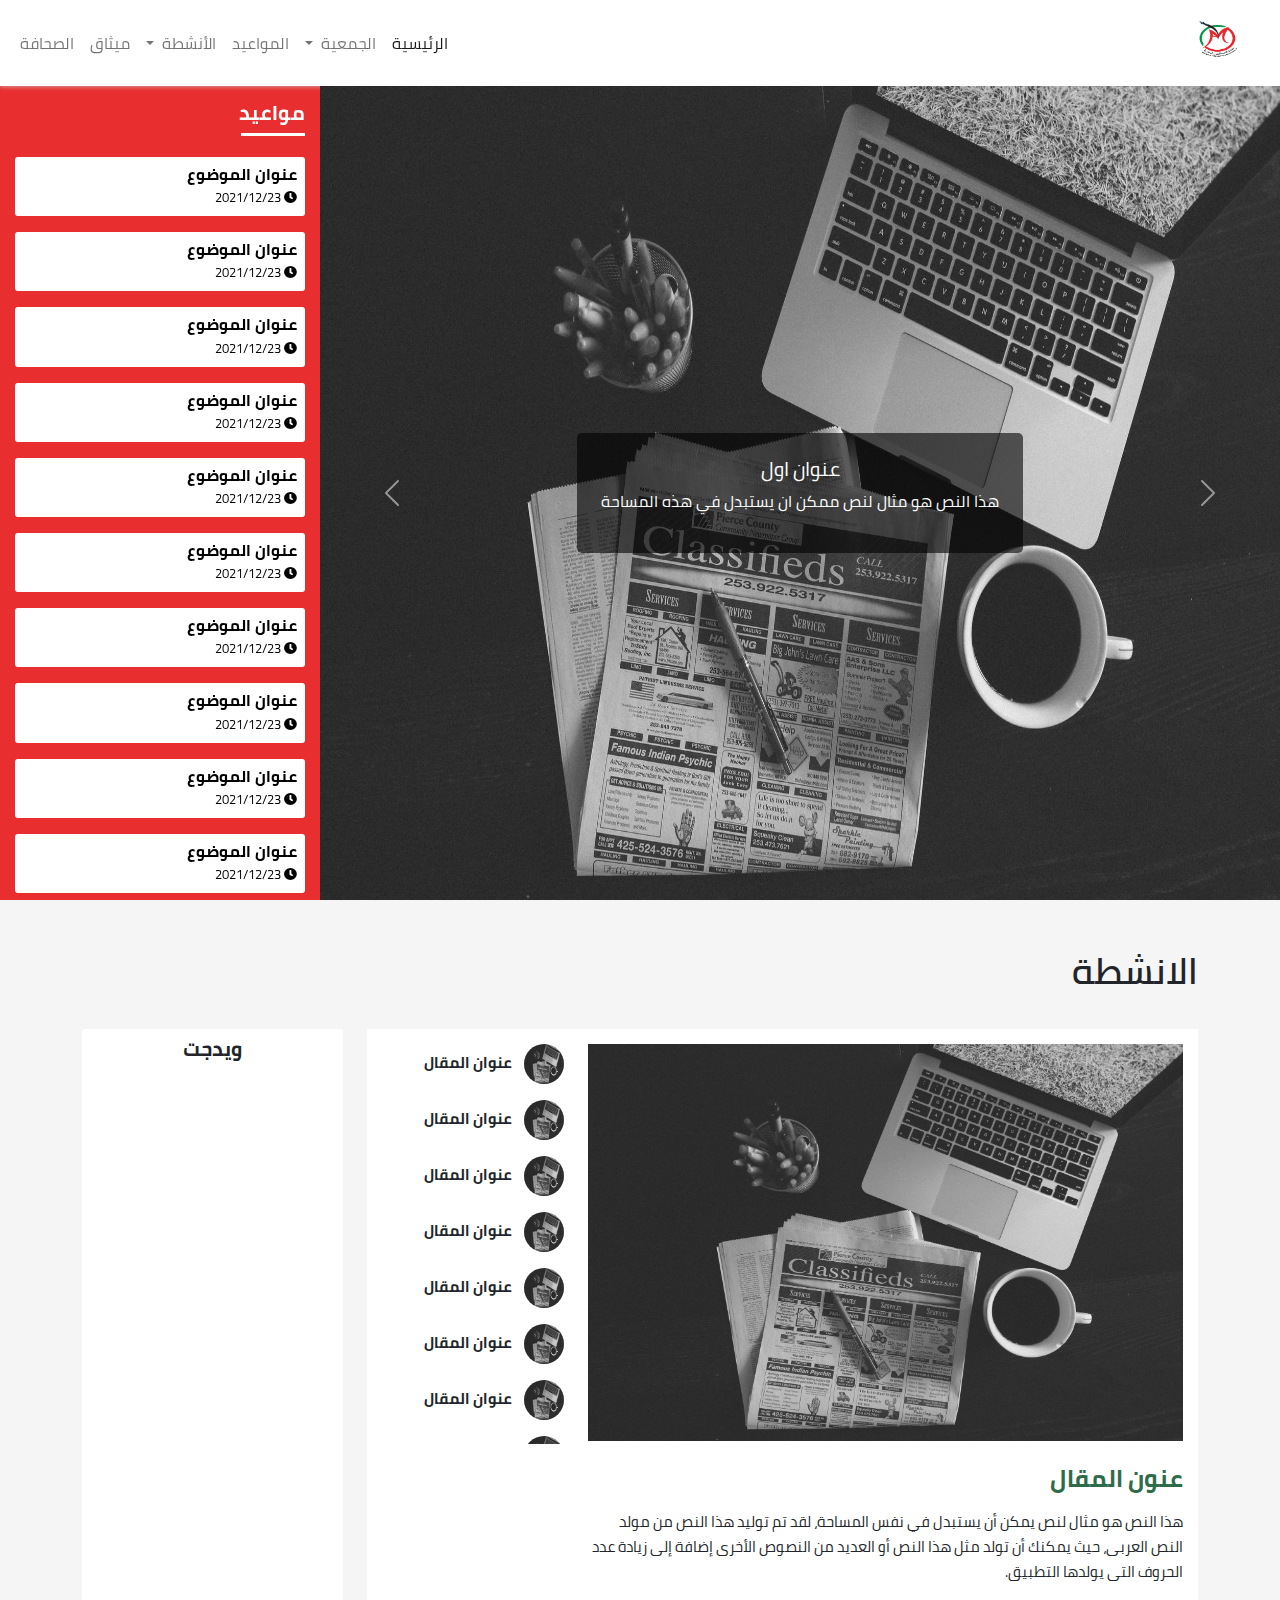
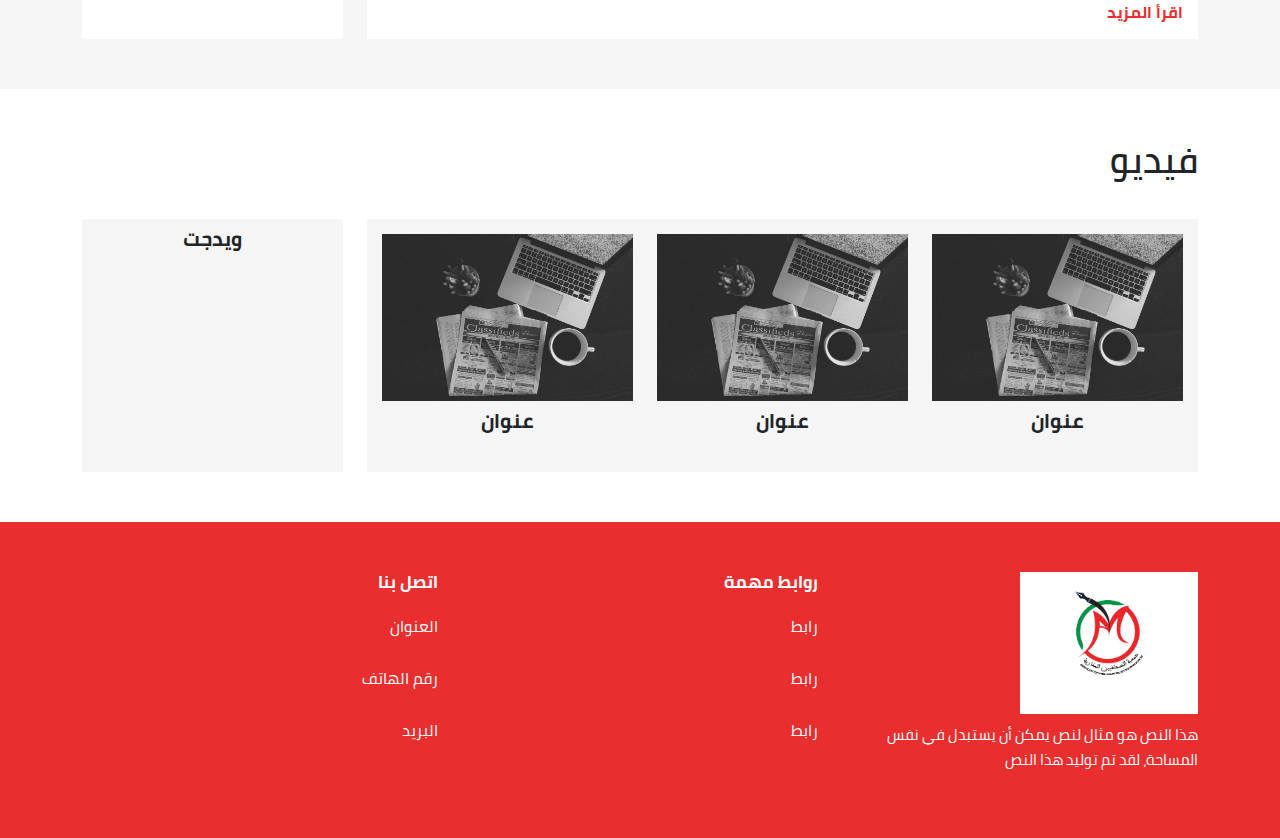
==== index.html @ e1cb7a07 "new site" ====
<!DOCTYPE html>
<html lang="en">
  <head>
    <meta charset="UTF-8" />
    <meta http-equiv="X-UA-Compatible" content="IE=edge" />
    <meta name="viewport" content="width=device-width, initial-scale=1.0" />
    <title>Home</title>
    <link rel="stylesheet" href="css/bootstrap.rtl.min.css" />
    <link rel="stylesheet" href="css/fontawesome-all.min.css" />
    <link rel="stylesheet" href="css/style.css" />
  </head>

  <body dir="rtl">
    <!-- Nav Bar Area -->

    <nav class="navbar navbar-expand-lg navbar-light">
      <div class="container-fluid">
        <a class="navbar-brand" href="#">
          <img src="imgs/logo.jpg" alt="logo" width="100" height="60" />
        </a>
        <button
          class="navbar-toggler"
          type="button"
          data-bs-toggle="collapse"
          data-bs-target="#navbarSupportedContent"
          aria-controls="navbarSupportedContent"
          aria-expanded="false"
          aria-label="Toggle navigation"
        >
          <span class="navbar-toggler-icon"></span>
        </button>
        <div class="collapse navbar-collapse" id="navbarSupportedContent">
          <ul class="navbar-nav ms-auto mb-2 mb-lg-0">
            <li class="nav-item">
              <a class="nav-link active" aria-current="page" href="#"
                >الرئيسية
              </a>
            </li>
            <!-- DropDown  -->
            <li class="nav-item dropdown">
              <a
                class="nav-link dropdown-toggle"
                href="#"
                id="navbarDropdown"
                role="button"
                data-bs-toggle="dropdown"
                aria-expanded="false"
              >
                الجمعية
              </a>
              <ul class="dropdown-menu" aria-labelledby="navbarDropdown">
                <li><a class="dropdown-item" href="#">المكتب المغربي </a></li>
                <li><a class="dropdown-item" href="#">القانون الأساسي </a></li>
                <li><hr class="dropdown-divider" /></li>
                <li>
                  <a class="dropdown-item" href="#">رابط اخر </a>
                </li>
              </ul>
            </li>
            <li class="nav-item">
              <a class="nav-link" href="#">المواعيد</a>
            </li>
            <!-- DropDown  -->
            <li class="nav-item dropdown">
              <a
                class="nav-link dropdown-toggle"
                href="#"
                id="navbarDropdown"
                role="button"
                data-bs-toggle="dropdown"
                aria-expanded="false"
              >
                الأنشطة
              </a>
              <ul class="dropdown-menu" aria-labelledby="navbarDropdown">
                <li><a class="dropdown-item" href="#">ألبوم صور </a></li>
                <li><a class="dropdown-item" href="#">فيديو </a></li>
                <li><hr class="dropdown-divider" /></li>
                <li>
                  <a class="dropdown-item" href="#">تدوين </a>
                </li>
              </ul>
            </li>
            <li class="nav-item">
              <a class="nav-link" href="#" tabindex="-1" aria-disabled="true"
                >ميثاق</a
              >
            </li>
            <li class="nav-item">
              <a class="nav-link" href="#" tabindex="-1" aria-disabled="true"
                >الصحافة
              </a>
            </li>
          </ul>
        </div>
      </div>
    </nav>

    <!-- :/End Navbar Area  -->

    <section class="main-slider">
      <div class="h-100">
        <div class="row h-100">
          <div class="col-lg-9 h-100 p-0">
            <!-- Slider -->
            <div
              id="carouselExampleCaptions"
              class="carousel slide h-100"
              data-bs-ride="carousel"
            >
              <div class="carousel-inner h-100">
                <div class="carousel-item active h-100">
                  <img
                    src="imgs/slide1.jpeg"
                    class="d-block h-100 w-100"
                    alt="slide 1 "
                  />
                  <!-- Caption -->
                  <div class="carousel-caption">
                    <h5>عنوان اول</h5>
                    <p>هذا النص هو مثال لنص ممكن ان يستبدل في هذه المساحة</p>
                  </div>
                </div>
                <div class="carousel-item h-100">
                  <img
                    src="imgs/slide2.jpeg"
                    class="d-block w-100 h-100"
                    alt="slide 2 "
                  />
                  <!-- Caption -->
                  <div class="carousel-caption">
                    <h5>عنوان اول</h5>
                    <p>هذا النص هو مثال لنص ممكن ان يستبدل في هذه المساحة</p>
                  </div>
                </div>
                <div class="carousel-item h-100">
                  <img
                    src="imgs/slide3.jpeg"
                    class="d-block h-100 w-100"
                    alt="slide 3 "
                  />
                  <!-- Caption -->
                  <div class="carousel-caption">
                    <h5>عنوان اول</h5>
                    <p>هذا النص هو مثال لنص ممكن ان يستبدل في هذه المساحة</p>
                  </div>
                </div>
              </div>
              <button
                class="carousel-control-prev"
                type="button"
                data-bs-target="#carouselExampleCaptions"
                data-bs-slide="prev"
              >
                <span
                  class="carousel-control-prev-icon"
                  aria-hidden="true"
                ></span>
                <span class="visually-hidden">Previous</span>
              </button>
              <button
                class="carousel-control-next"
                type="button"
                data-bs-target="#carouselExampleCaptions"
                data-bs-slide="next"
              >
                <span
                  class="carousel-control-next-icon"
                  aria-hidden="true"
                ></span>
                <span class="visually-hidden">Next</span>
              </button>
            </div>
          </div>
          <div class="col-lg-3 h-100 p-0">
            <div class="dates">
              <h5 class="fw-bold position-relative">مواعيد</h5>
              <!-- date divs  -->
              <a href="#" class="my-date">
                <h6 class="fw-bold m-0">عنوان الموضوع</h6>
                <small>
                  <i class="fas fa-clock"></i>
                  <span>2021/12/23</span>
                </small>
              </a>
              <a href="#" class="my-date">
                <h6 class="fw-bold m-0">عنوان الموضوع</h6>
                <small>
                  <i class="fas fa-clock"></i>
                  <span>2021/12/23</span>
                </small>
              </a>
              <a href="#" class="my-date">
                <h6 class="fw-bold m-0">عنوان الموضوع</h6>
                <small>
                  <i class="fas fa-clock"></i>
                  <span>2021/12/23</span>
                </small>
              </a>
              <a href="#" class="my-date">
                <h6 class="fw-bold m-0">عنوان الموضوع</h6>
                <small>
                  <i class="fas fa-clock"></i>
                  <span>2021/12/23</span>
                </small>
              </a>
              <a href="#" class="my-date">
                <h6 class="fw-bold m-0">عنوان الموضوع</h6>
                <small>
                  <i class="fas fa-clock"></i>
                  <span>2021/12/23</span>
                </small>
              </a>
              <a href="#" class="my-date">
                <h6 class="fw-bold m-0">عنوان الموضوع</h6>
                <small>
                  <i class="fas fa-clock"></i>
                  <span>2021/12/23</span>
                </small>
              </a>
              <a href="#" class="my-date">
                <h6 class="fw-bold m-0">عنوان الموضوع</h6>
                <small>
                  <i class="fas fa-clock"></i>
                  <span>2021/12/23</span>
                </small>
              </a>
              <a href="#" class="my-date">
                <h6 class="fw-bold m-0">عنوان الموضوع</h6>
                <small>
                  <i class="fas fa-clock"></i>
                  <span>2021/12/23</span>
                </small>
              </a>
              <a href="#" class="my-date">
                <h6 class="fw-bold m-0">عنوان الموضوع</h6>
                <small>
                  <i class="fas fa-clock"></i>
                  <span>2021/12/23</span>
                </small>
              </a>
              <a href="#" class="my-date">
                <h6 class="fw-bold m-0">عنوان الموضوع</h6>
                <small>
                  <i class="fas fa-clock"></i>
                  <span>2021/12/23</span>
                </small>
              </a>
            </div>
          </div>
        </div>
      </div>
    </section>

    <!-- Activities -->
    <section class="activities">
      <div class="container">
        <h2>الانشطة</h2>

        <div class="row">
          <div class="col-lg-9">
            <div class="current-activity-holder">
              <div class="row">
                <!-- the current activity  -->
                <div class="col-lg-9 current-activity">
                  <img src="imgs/slide1.jpeg" class="w-100" alt="caption" />
                  <div class="content">
                    <h4 class="fw-bold">عنون المقال</h4>
                    <p>
                      هذا النص هو مثال لنص يمكن أن يستبدل في نفس المساحة، لقد تم
                      توليد هذا النص من مولد النص العربى، حيث يمكنك أن تولد مثل
                      هذا النص أو العديد من النصوص الأخرى إضافة إلى زيادة عدد
                      الحروف التى يولدها التطبيق.
                    </p>
                    <a href="#">اقرأ المزيد </a>
                  </div>
                </div>
                <!-- other activities  -->
                <div class="col-lg-3">
                  <div class="other-activities">
                    <div class="activity-contnt">
                      <img
                        src="imgs/slide1.jpeg"
                        class="rounded-circle me-2"
                        width="40"
                        height="40"
                        alt="other"
                      />
                      <span class="fw-bold">عنوان المقال </span>
                    </div>
                    <div class="activity-contnt">
                      <img
                        src="imgs/slide1.jpeg"
                        class="rounded-circle me-2"
                        width="40"
                        height="40"
                        alt="other"
                      />
                      <span class="fw-bold">عنوان المقال </span>
                    </div>
                    <div class="activity-contnt">
                      <img
                        src="imgs/slide1.jpeg"
                        class="rounded-circle me-2"
                        width="40"
                        height="40"
                        alt="other"
                      />
                      <span class="fw-bold">عنوان المقال </span>
                    </div>
                    <div class="activity-contnt">
                      <img
                        src="imgs/slide1.jpeg"
                        class="rounded-circle me-2"
                        width="40"
                        height="40"
                        alt="other"
                      />
                      <span class="fw-bold">عنوان المقال </span>
                    </div>
                    <div class="activity-contnt">
                      <img
                        src="imgs/slide1.jpeg"
                        class="rounded-circle me-2"
                        width="40"
                        height="40"
                        alt="other"
                      />
                      <span class="fw-bold">عنوان المقال </span>
                    </div>
                    <div class="activity-contnt">
                      <img
                        src="imgs/slide1.jpeg"
                        class="rounded-circle me-2"
                        width="40"
                        height="40"
                        alt="other"
                      />
                      <span class="fw-bold">عنوان المقال </span>
                    </div>
                    <div class="activity-contnt">
                      <img
                        src="imgs/slide1.jpeg"
                        class="rounded-circle me-2"
                        width="40"
                        height="40"
                        alt="other"
                      />
                      <span class="fw-bold">عنوان المقال </span>
                    </div>
                    <div class="activity-contnt">
                      <img
                        src="imgs/slide1.jpeg"
                        class="rounded-circle me-2"
                        width="40"
                        height="40"
                        alt="other"
                      />
                      <span class="fw-bold">عنوان المقال </span>
                    </div>
                    <div class="activity-contnt">
                      <img
                        src="imgs/slide1.jpeg"
                        class="rounded-circle me-2"
                        width="40"
                        height="40"
                        alt="other"
                      />
                      <span class="fw-bold">عنوان المقال </span>
                    </div>
                    <div class="activity-contnt">
                      <img
                        src="imgs/slide1.jpeg"
                        class="rounded-circle me-2"
                        width="40"
                        height="40"
                        alt="other"
                      />
                      <span class="fw-bold">عنوان المقال </span>
                    </div>
                    <div class="activity-contnt">
                      <img
                        src="imgs/slide1.jpeg"
                        class="rounded-circle me-2"
                        width="40"
                        height="40"
                        alt="other"
                      />
                      <span class="fw-bold">عنوان المقال </span>
                    </div>
                  </div>
                </div>
              </div>
            </div>
          </div>

          <div class="col-lg-3">
            <div class="widget h-100">
              <h5 class="fw-bold text-center">ويدجت</h5>
            </div>
          </div>
        </div>
      </div>
    </section>

    <!-- End Activities  -->

    <!-- Videos -->

    <section class="activities videos">
      <div class="container">
        <h2>فيديو</h2>

        <div class="row">
          <div class="col-lg-9">
            <div class="current-activity-holder video-holder">
              <div class="row">
                <!-- the current activity  -->
                <div class="col-lg-4 current-activity">
                  <img src="imgs/slide1.jpeg" class="w-100" alt="caption" />
                  <h5 class="text-center mt-2 fw-bold">عنوان </h5>
                </div>
                <div class="col-lg-4 current-activity">
                  <img src="imgs/slide1.jpeg" class="w-100" alt="caption" />
                  <h5 class="text-center mt-2 fw-bold">عنوان </h5>
                </div>
                <div class="col-lg-4 current-activity">
                  <img src="imgs/slide1.jpeg" class="w-100" alt="caption" />
                  <h5 class="text-center mt-2 fw-bold">عنوان </h5>
                </div>
              </div>
            </div>
          </div>

          <div class="col-lg-3">
            <div class="widget h-100">
              <h5 class="fw-bold text-center">ويدجت</h5>
            </div>
          </div>
        </div>
      </div>
    </section>
    <!-- :/End Videos -->

    <!-- Footer Area  -->

    <footer>
      <div class="container">
        <div class="row">
          <div class="col-md-4">
            <div class="content">
              <img src="imgs/logo.jpg" alt="logo" class="w-50" />
              <p class="lead">
                هذا النص هو مثال لنص يمكن أن يستبدل في نفس المساحة، لقد تم توليد
                هذا النص
              </p>
            </div>
          </div>
          <div class="col-md-4">
            <div class="content">
              <h4 class="font-weigt-bold">روابط مهمة</h4>
              <ul class="list-unstyled">
                <li><a href="#"> رابط </a></li>
                <li><a href="#"> رابط </a></li>
                <li><a href="#"> رابط </a></li>
              </ul>
            </div>
          </div>
          <div class="col-md-4">
            <div class="content">
              <h4 class="font-weigt-bold">اتصل بنا</h4>
              <ul class="list-unstyled">
                <li>
                  <a href="#"> العنوان </a>
                </li>
                <li>
                  <a href="#"> رقم الهاتف </a>
                </li>
                <li>
                  <a href="#"> البريد </a>
                </li>
              </ul>
            </div>
          </div>
        </div>
      </div>
    </footer>
    <!-- :/ End footer Area  -->

    <script src="js/jquery-3.2.1.min.js"></script>
    <script src="js/popper.min.js"></script>
    <script src="js/bootstrap.min.js"></script>
    <script src="js/main.js"></script>
  </body>
</html>
---- css/style.css ----
@font-face {
  font-family: "cairo";
  src: url(../fonts/Cairo-Bold.ttf);
  font-weight: 700; }
@font-face {
  font-family: "cairo";
  src: url(../fonts/Cairo-Regular.ttf);
  font-weight: normal; }
@font-face {
  font-family: "cairo";
  src: url(../fonts/Cairo-SemiBold.ttf);
  font-weight: 600; }
body {
  font-family: "cairo"; }

/*nav bar */
.navbar {
  background-color: #fff;
  box-shadow: 0 0 5px #ccc; }
  .navbar .navbar-brand img {
    mix-blend-mode: multiply; }

.main-slider {
  height: calc(100vh - 86px); }
  .main-slider .row {
    margin: 0; }
  @media (max-width: 991px) {
    .main-slider {
      height: auto; } }
  .main-slider .carousel-caption {
    left: auto;
    right: 50%;
    bottom: auto;
    top: 50%;
    transform: translate(50%, -50%);
    background-color: rgba(0, 0, 0, 0.6);
    padding: 24px;
    border-radius: 5px; }
  .main-slider .dates {
    height: 100%;
    overflow: auto;
    padding: 15px;
    background-color: #e92e30;
    /* Track */
    /* Handle */ }
    @media (max-width: 991px) {
      .main-slider .dates {
        height: 450px; } }
    .main-slider .dates::-webkit-scrollbar {
      width: 5px; }
    .main-slider .dates::-webkit-scrollbar-track {
      background: #f1f1f1; }
    .main-slider .dates::-webkit-scrollbar-thumb {
      background: #2e6c49; }
    .main-slider .dates h5 {
      color: #fff;
      margin-bottom: 32px; }
      .main-slider .dates h5::after {
        content: " ";
        position: absolute;
        bottom: -11px;
        right: 0;
        width: 22%;
        height: 3px;
        background-color: #fff;
        display: block; }
    .main-slider .dates .my-date {
      padding: 8px;
      background-color: #fff;
      border-radius: 3px;
      margin-bottom: 16px;
      display: block;
      color: #000;
      text-decoration: none;
      position: relative;
      transition: .3s;
      overflow: hidden; }
      .main-slider .dates .my-date::after {
        content: '';
        display: block;
        position: absolute;
        right: 0;
        top: 0;
        width: 0;
        height: 100%;
        background-color: #f1f1f1;
        transition: .3s;
        z-index: 2; }
      .main-slider .dates .my-date:hover::after {
        width: 100%; }
      .main-slider .dates .my-date h6 {
        position: relative;
        z-index: 3; }
      .main-slider .dates .my-date small {
        font-size: 13px;
        position: relative;
        z-index: 4; }
    .main-slider .dates .my-date:last-of-type {
      margin-bottom: 0; }

.activities {
  padding: 50px 0;
  background-color: #f5f5f5; }
  .activities h2 {
    margin-bottom: 36px;
    font-weight: 600;
    font-size: 36px; }
  .activities .current-activity-holder {
    background-color: #fff;
    padding: 15px;
    /* Track */
    /* Handle */ }
    .activities .current-activity-holder::-webkit-scrollbar {
      width: 7px; }
    .activities .current-activity-holder::-webkit-scrollbar-track {
      background: #f1f1f1; }
    .activities .current-activity-holder::-webkit-scrollbar-thumb {
      background: #e92e30; }
  .activities .current-activity .content {
    margin-top: 24px; }
    @media (max-width: 991px) {
      .activities .current-activity .content {
        margin-bottom: 24px; } }
    .activities .current-activity .content h4 {
      color: #2e6c49;
      margin-bottom: 16px; }
    .activities .current-activity .content p {
      font-size: 15px;
      line-height: 25px; }
    .activities .current-activity .content a {
      color: #e92e30;
      text-decoration: none;
      font-weight: bold; }
  .activities .other-activities {
    height: 400px;
    overflow: auto; }
    .activities .other-activities .activity-contnt {
      margin-bottom: 16px; }
      .activities .other-activities .activity-contnt span {
        font-size: 15px;
        font-weight: 600; }
  .activities .widget {
    background-color: #fff;
    padding: 8px;
    border-radius: 3px; }

.videos {
  background-color: #ffffff; }
  .videos .video-holder, .videos .widget {
    background-color: #f5f5f5; }
    .videos .video-holder h5, .videos .widget h5 {
      margin-bottom: 24px; }

footer {
  background-color: #e92e30;
  padding: 50px 0; }
  footer .content img {
    margin-bottom: 8px; }
  footer .content p.lead {
    color: #fff;
    font-size: 15px;
    line-height: 25px; }
  footer .content h4 {
    color: #fff;
    font-size: 17px;
    font-weight: bold; }
  footer .content li a {
    text-decoration: none;
    color: #fff;
    display: block;
    padding: 14px 0 14px; }

/*articles*/
.articles {
  padding: 50px 0;
  background-color: #f5f5f5; }
  .articles h1 {
    margin-bottom: 36px;
    font-weight: bold;
    color: #2e6c49; }
  .articles .article-content {
    background-color: #fff;
    margin: 0;
    padding: 15px 8px;
    margin-bottom: 24px; }
    .articles .article-content .article-text h4 {
      margin-bottom: 16px;
      font-size: 17px; }
      .articles .article-content .article-text h4 a {
        color: #e92e30;
        text-decoration: none; }
      .articles .article-content .article-text h4 small {
        color: #2e6c49;
        font-size: 12px; }
    .articles .article-content .article-text p {
      font-size: 14px;
      line-height: 24px; }
      .articles .article-content .article-text p a {
        color: #e92e30;
        font-weight: bold;
        text-decoration: none;
        display: block;
        margin-top: 8px; }

.article-page .breadcrumb {
  padding: 8px;
  background-color: #fff; }
  .article-page .breadcrumb a {
    text-decoration: none;
    color: #e92e30; }

/*# sourceMappingURL=style.css.map */
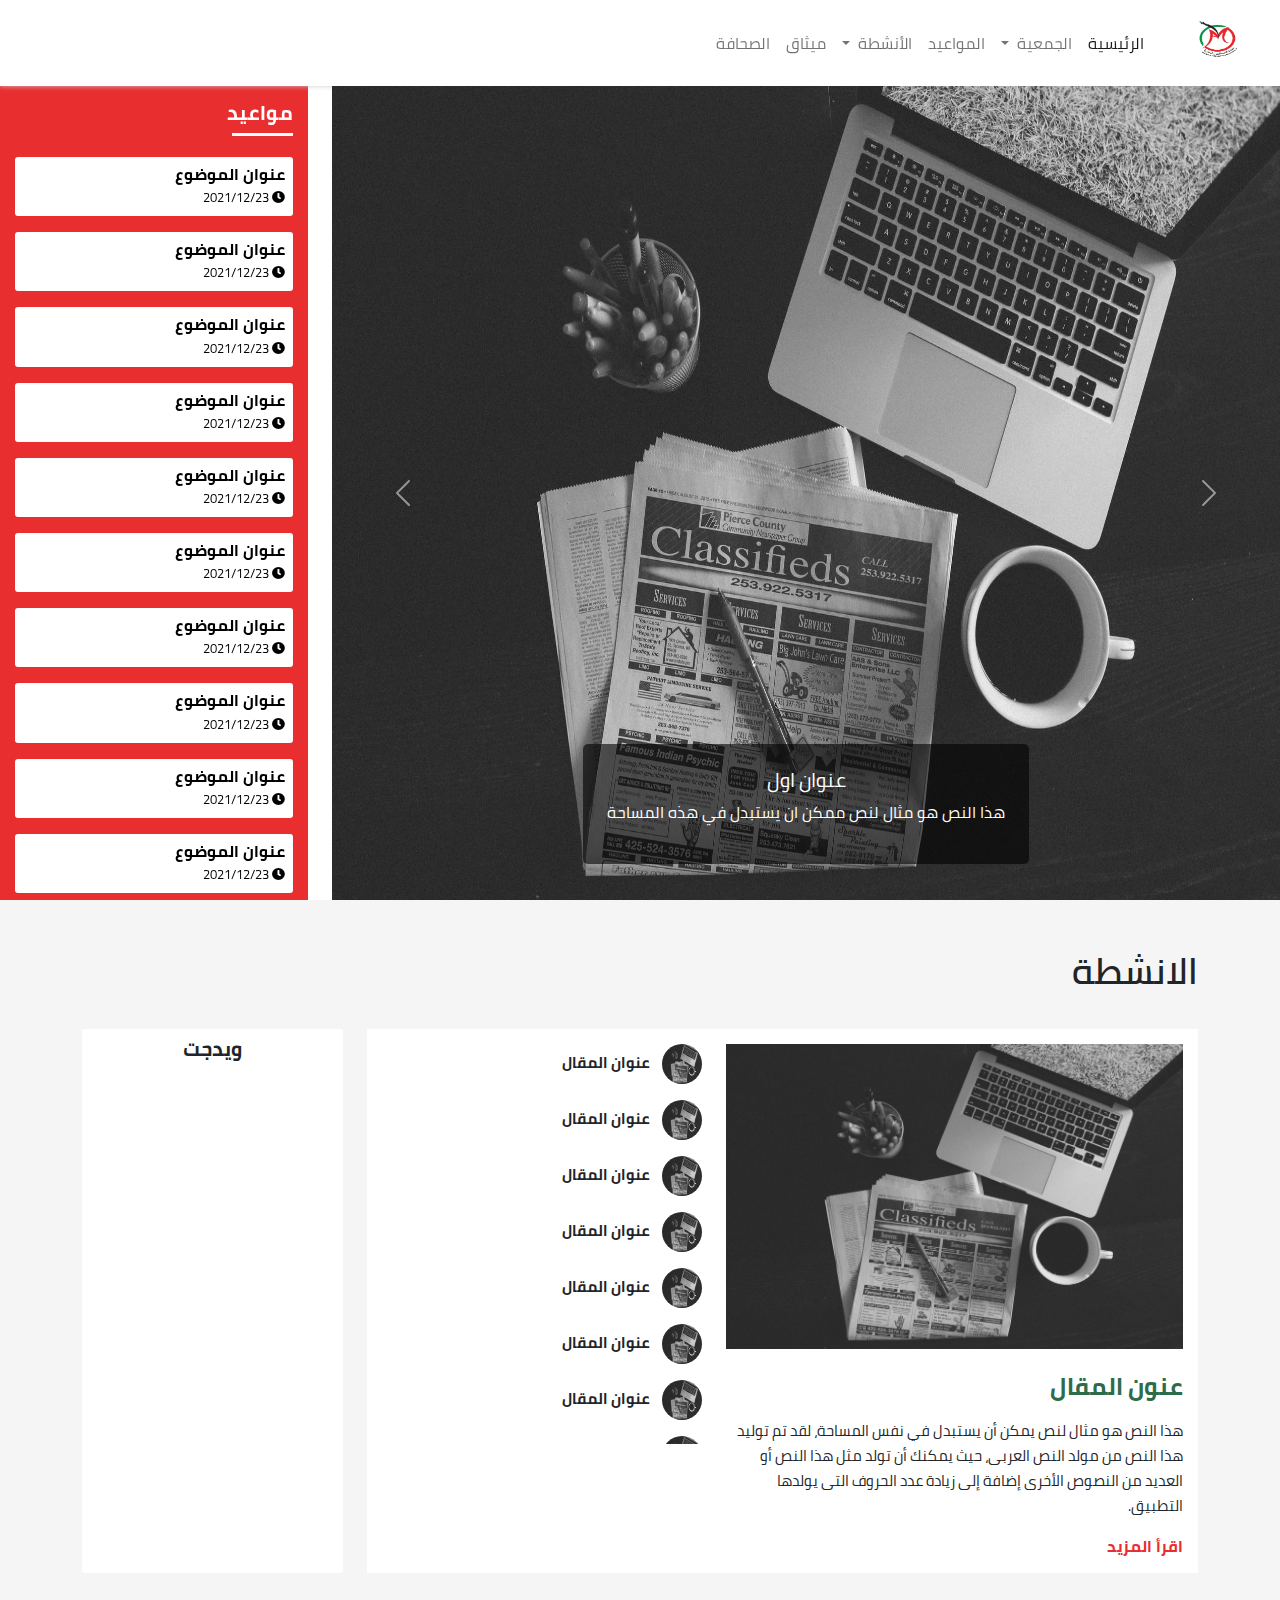
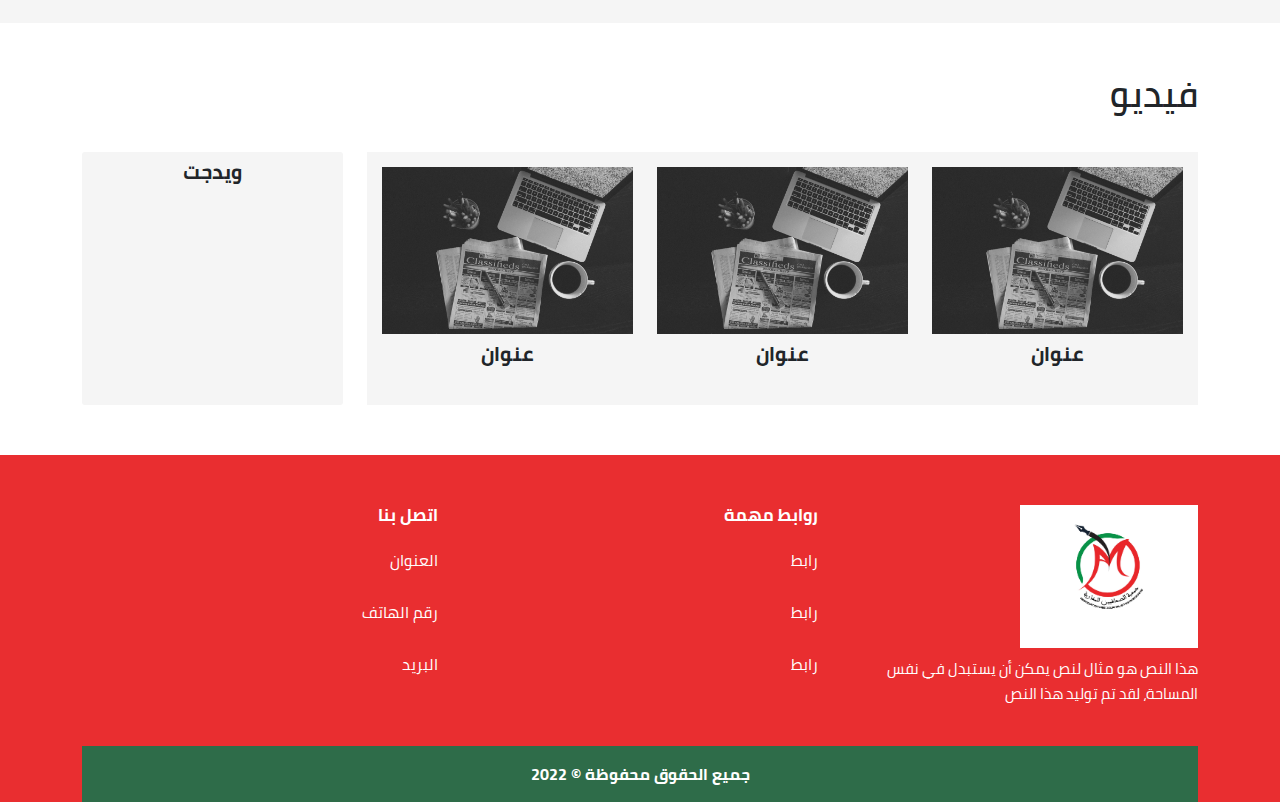
==== commit efb0d08c: "modifications" ====
--- a/index.html
+++ b/index.html
@@ -30,7 +30,7 @@
           <span class="navbar-toggler-icon"></span>
         </button>
         <div class="collapse navbar-collapse" id="navbarSupportedContent">
-          <ul class="navbar-nav ms-auto mb-2 mb-lg-0">
+          <ul class="navbar-nav me-auto mb-2 mb-lg-0">
             <li class="nav-item">
               <a class="nav-link active" aria-current="page" href="#"
                 >الرئيسية
@@ -101,7 +101,7 @@
     <section class="main-slider">
       <div class="h-100">
         <div class="row h-100">
-          <div class="col-lg-9 h-100 p-0">
+          <div class="col-lg-9 h-100 ps-0">
             <!-- Slider -->
             <div
               id="carouselExampleCaptions"
@@ -172,7 +172,7 @@
               </button>
             </div>
           </div>
-          <div class="col-lg-3 h-100 p-0">
+          <div class="col-lg-3 h-100 pe-0">
             <div class="dates">
               <h5 class="fw-bold position-relative">مواعيد</h5>
               <!-- date divs  -->
@@ -262,7 +262,7 @@
             <div class="current-activity-holder">
               <div class="row">
                 <!-- the current activity  -->
-                <div class="col-lg-9 current-activity">
+                <div class="col-lg-7 current-activity">
                   <img src="imgs/slide1.jpeg" class="w-100" alt="caption" />
                   <div class="content">
                     <h4 class="fw-bold">عنون المقال</h4>
@@ -276,7 +276,7 @@
                   </div>
                 </div>
                 <!-- other activities  -->
-                <div class="col-lg-3">
+                <div class="col-lg-5">
                   <div class="other-activities">
                     <div class="activity-contnt">
                       <img
@@ -483,6 +483,11 @@
             </div>
           </div>
         </div>
+        <div class="copyrights">
+          <p class="m-0 fw-bold">
+            جميع الحقوق محفوظة &copy; 2022
+          </p>
+        </div>
       </div>
     </footer>
     <!-- :/ End footer Area  -->
--- a/css/style.css
+++ b/css/style.css
@@ -30,9 +30,9 @@
   .main-slider .carousel-caption {
     left: auto;
     right: 50%;
-    bottom: auto;
-    top: 50%;
-    transform: translate(50%, -50%);
+    bottom: 0;
+    top: auto;
+    transform: translate(50%, -30%);
     background-color: rgba(0, 0, 0, 0.6);
     padding: 24px;
     border-radius: 5px; }
@@ -107,15 +107,7 @@
     font-size: 36px; }
   .activities .current-activity-holder {
     background-color: #fff;
-    padding: 15px;
-    /* Track */
-    /* Handle */ }
-    .activities .current-activity-holder::-webkit-scrollbar {
-      width: 7px; }
-    .activities .current-activity-holder::-webkit-scrollbar-track {
-      background: #f1f1f1; }
-    .activities .current-activity-holder::-webkit-scrollbar-thumb {
-      background: #e92e30; }
+    padding: 15px; }
   .activities .current-activity .content {
     margin-top: 24px; }
     @media (max-width: 991px) {
@@ -133,7 +125,15 @@
       font-weight: bold; }
   .activities .other-activities {
     height: 400px;
-    overflow: auto; }
+    overflow: auto;
+    /* Track */
+    /* Handle */ }
+    .activities .other-activities::-webkit-scrollbar {
+      width: 7px; }
+    .activities .other-activities::-webkit-scrollbar-track {
+      background: #f1f1f1; }
+    .activities .other-activities::-webkit-scrollbar-thumb {
+      background: #e92e30; }
     .activities .other-activities .activity-contnt {
       margin-bottom: 16px; }
       .activities .other-activities .activity-contnt span {
@@ -152,8 +152,9 @@
       margin-bottom: 24px; }
 
 footer {
+  position: relative;
   background-color: #e92e30;
-  padding: 50px 0; }
+  padding: 50px 0 0; }
   footer .content img {
     margin-bottom: 8px; }
   footer .content p.lead {
@@ -169,6 +170,12 @@
     color: #fff;
     display: block;
     padding: 14px 0 14px; }
+  footer .copyrights {
+    background-color: #2e6c49;
+    padding: 16px;
+    color: #fff;
+    text-align: center;
+    margin-top: 24px; }
 
 /*articles*/
 .articles {
@@ -182,7 +189,8 @@
     background-color: #fff;
     margin: 0;
     padding: 15px 8px;
-    margin-bottom: 24px; }
+    margin-bottom: 24px;
+    flex-direction: row-reverse; }
     .articles .article-content .article-text h4 {
       margin-bottom: 16px;
       font-size: 17px; }
@@ -194,13 +202,29 @@
         font-size: 12px; }
     .articles .article-content .article-text p {
       font-size: 14px;
-      line-height: 24px; }
+      line-height: 24px;
+      margin-bottom: 36px; }
       .articles .article-content .article-text p a {
         color: #e92e30;
         font-weight: bold;
         text-decoration: none;
         display: block;
         margin-top: 8px; }
+  .articles .comments h3 {
+    font-weight: bold;
+    margin-bottom: 24px; }
+  .articles .comments .comments-content {
+    padding: 16px;
+    background-color: #f5f5f5;
+    border-radius: 4px;
+    margin-bottom: 16px; }
+    .articles .comments .comments-content h4 {
+      font-size: 18px;
+      font-weight: bold;
+      margin: 0; }
+    .articles .comments .comments-content small {
+      display: block;
+      margin: 5px 0 16px 0; }
 
 .article-page .breadcrumb {
   padding: 8px;
